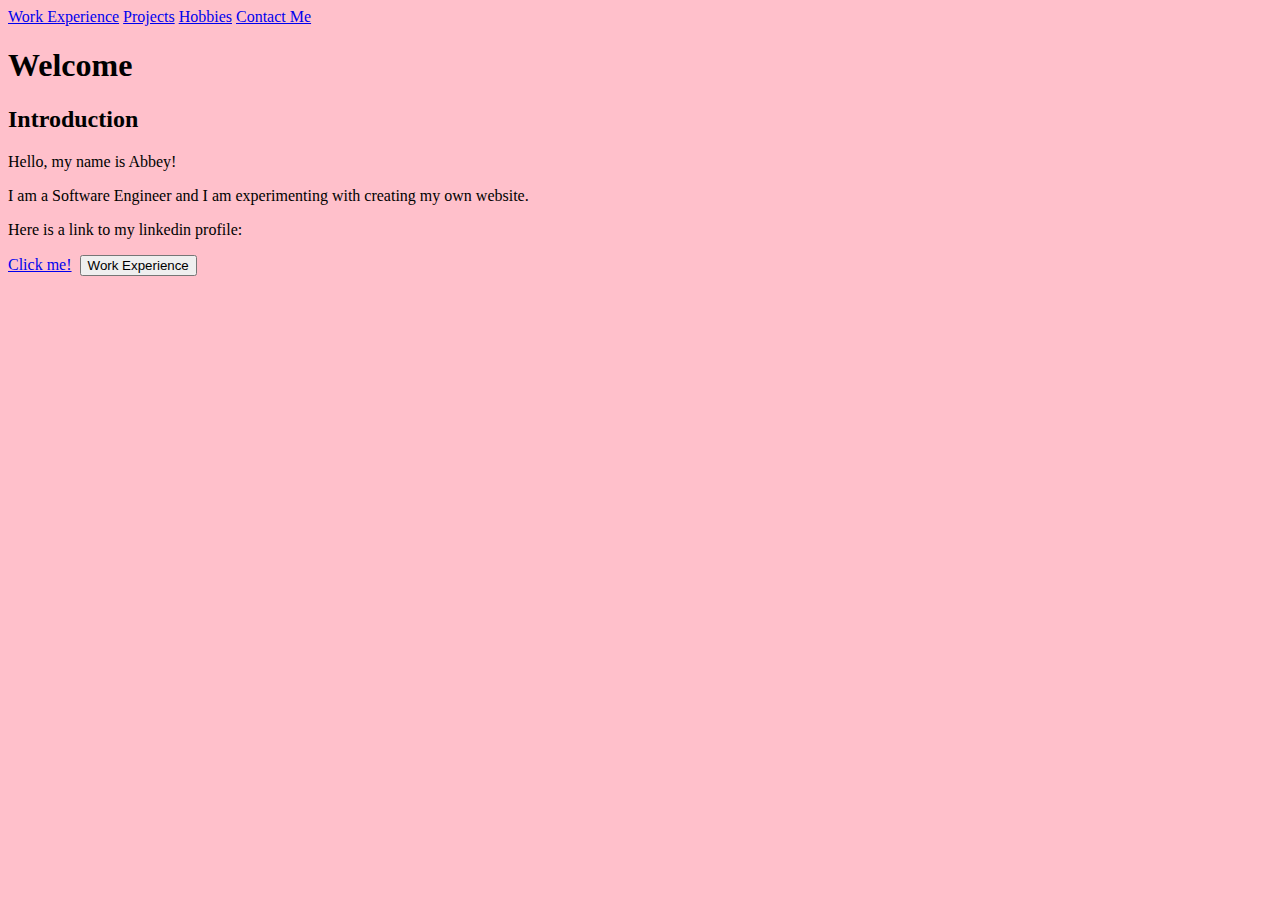
==== index.html @ 01e20711 "add navigation to all pages" ====
<html lang="en">
    <head>
        <title>Abbey Kerkmann</title>
    </head>

    <nav>
        <a href="/src/pages/work_experience.html">Work Experience</a>
        <a href="/src/pages/projects.html">Projects</a>
        <a href="/src/pages/hobbies.html">Hobbies</a>
        <a href="/src/pages/contact_me.html">Contact Me</a>
    </nav>
    
    <body style="background-color:pink">
        <h1>Welcome</h1>

        <h2>Introduction</h2>

        <p>Hello, my name is Abbey!</p>
        <p>I am a Software Engineer and I am experimenting with creating my own website.</p>
        <p>Here is a link to my linkedin profile:</p>
        <a href="https://www.linkedin.com/in/abbeykerkmann/">Click me!</a>
        <img src="" alt="" width="" height="">

        <button onclick="/src/work_experience.html">Work Experience</button>
    </body>
</html>
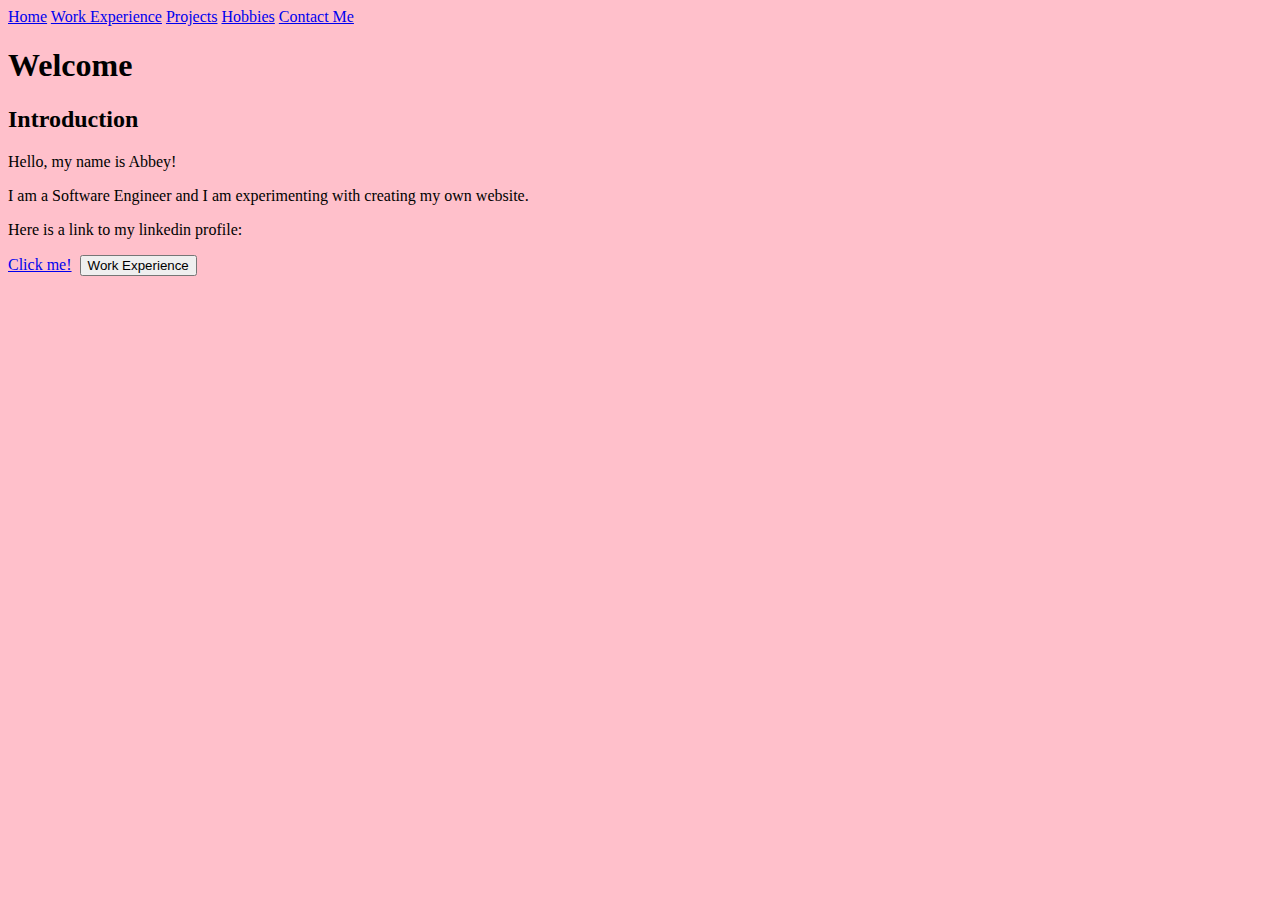
==== commit db271547: "add navigation back to home page" ====
--- a/index.html
+++ b/index.html
@@ -4,6 +4,7 @@
     </head>
 
     <nav>
+        <a href="index.html">Home</a>
         <a href="/src/pages/work_experience.html">Work Experience</a>
         <a href="/src/pages/projects.html">Projects</a>
         <a href="/src/pages/hobbies.html">Hobbies</a>
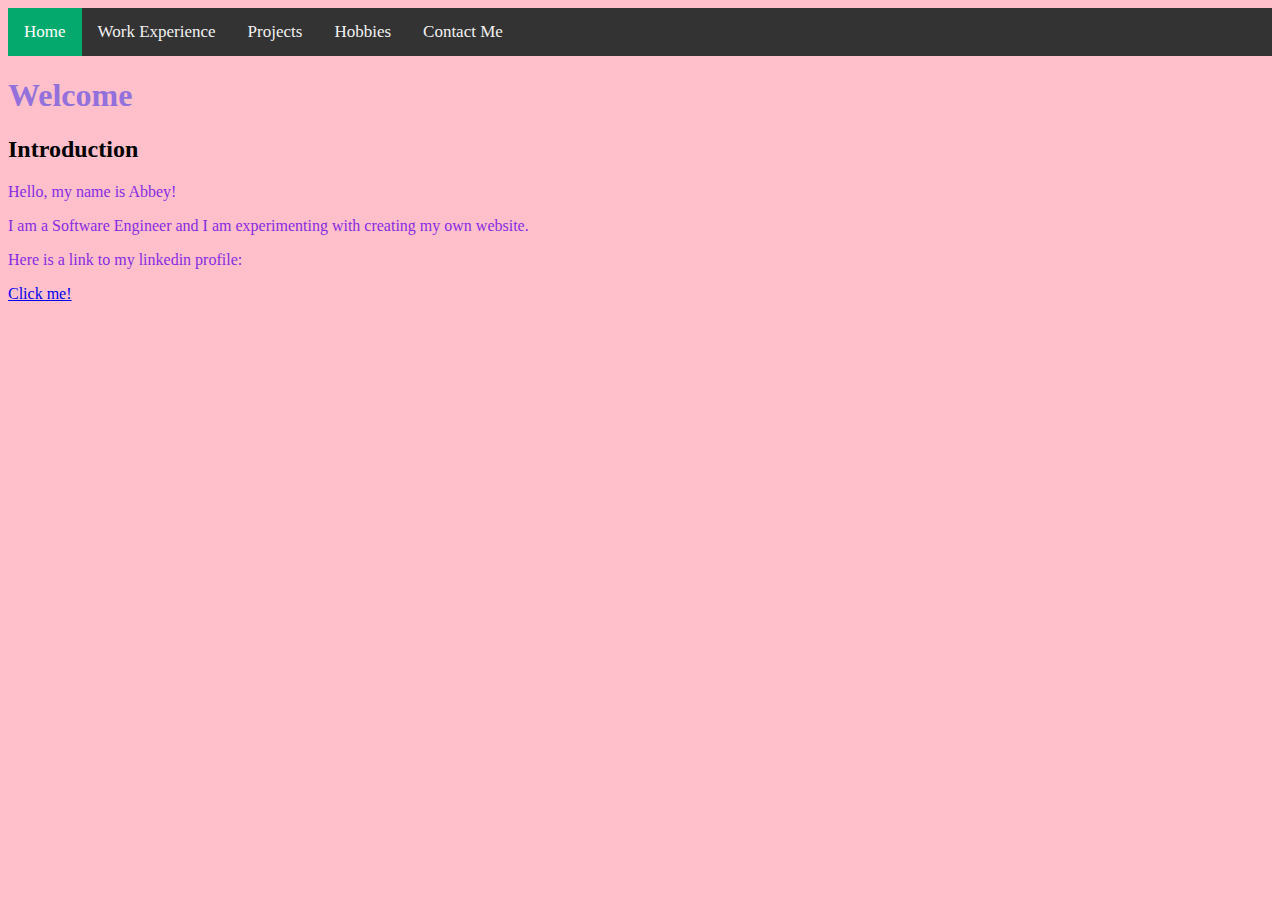
==== commit 2c06fe63: "try implementing a nav bar" ====
--- a/index.html
+++ b/index.html
@@ -1,15 +1,16 @@
 <html lang="en">
     <head>
         <title>Abbey Kerkmann</title>
+        <link rel="stylesheet" href="src/style/style.css">
     </head>
 
-    <nav>
-        <a href="index.html">Home</a>
+    <div class="topNav">
+        <a class="active" href="index.html">Home</a>
         <a href="/src/pages/work_experience.html">Work Experience</a>
         <a href="/src/pages/projects.html">Projects</a>
         <a href="/src/pages/hobbies.html">Hobbies</a>
         <a href="/src/pages/contact_me.html">Contact Me</a>
-    </nav>
+    </div>
     
     <body style="background-color:pink">
         <h1>Welcome</h1>
@@ -20,8 +21,5 @@
         <p>I am a Software Engineer and I am experimenting with creating my own website.</p>
         <p>Here is a link to my linkedin profile:</p>
         <a href="https://www.linkedin.com/in/abbeykerkmann/">Click me!</a>
-        <img src="" alt="" width="" height="">
-
-        <button onclick="/src/work_experience.html">Work Experience</button>
     </body>
 </html>--- a/src/style/style.css
+++ b/src/style/style.css
@@ -0,0 +1,37 @@
+body {
+    background-color: pink;
+}
+h1 {
+    color: mediumpurple;
+}
+p {
+    color: blueviolet;
+}
+
+/* Add a black background color to the top navigation */
+.topnav {
+    background-color: #333;
+    overflow: hidden;
+  }
+  
+  /* Style the links inside the navigation bar */
+  .topnav a {
+    float: left;
+    color: #f2f2f2;
+    text-align: center;
+    padding: 14px 16px;
+    text-decoration: none;
+    font-size: 17px;
+  }
+  
+  /* Change the color of links on hover */
+  .topnav a:hover {
+    background-color: #ddd;
+    color: black;
+  }
+  
+  /* Add a color to the active/current link */
+  .topnav a.active {
+    background-color: #04AA6D;
+    color: white;
+  }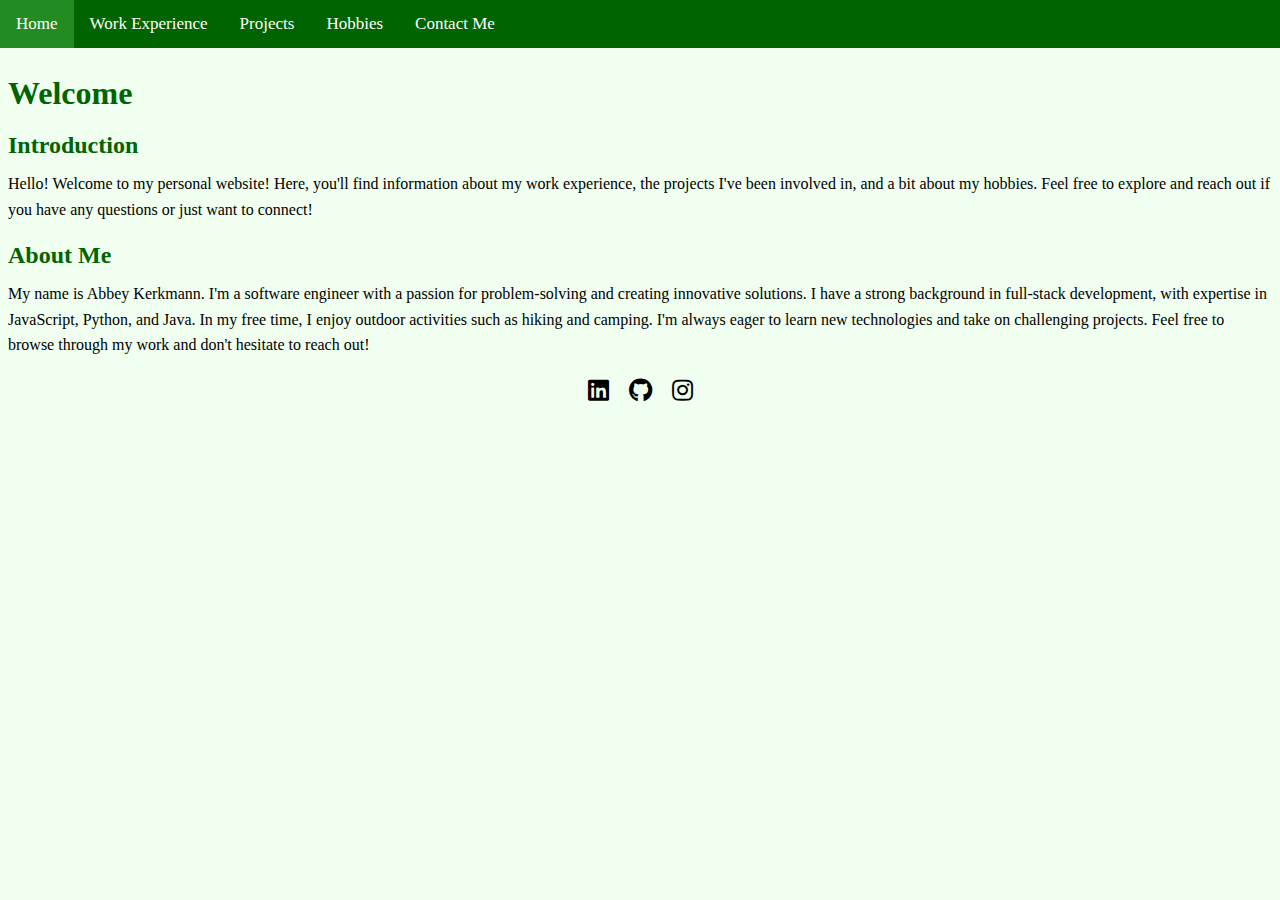
==== commit 4967d0e3: "add new content and styling" ====
--- a/index.html
+++ b/index.html
@@ -2,6 +2,7 @@
     <head>
         <title>Abbey Kerkmann</title>
         <link rel="stylesheet" href="src/style/style.css">
+        <link rel="stylesheet" href="https://cdnjs.cloudflare.com/ajax/libs/font-awesome/5.15.3/css/all.min.css">
     </head>
 
     <div class="topNav">
@@ -12,14 +13,20 @@
         <a href="/src/pages/contact_me.html">Contact Me</a>
     </div>
     
-    <body style="background-color:pink">
+    <body>
         <h1>Welcome</h1>
 
         <h2>Introduction</h2>
-
-        <p>Hello, my name is Abbey!</p>
-        <p>I am a Software Engineer and I am experimenting with creating my own website.</p>
-        <p>Here is a link to my linkedin profile:</p>
-        <a href="https://www.linkedin.com/in/abbeykerkmann/">Click me!</a>
+        <p>Hello! Welcome to my personal website! Here, you'll find information about my work experience, the projects I've been involved in, and a bit about my hobbies. Feel free to explore and reach out if you have any questions or just want to connect!</p>
+        
+        <h2>About Me</h2>
+        <p>My name is Abbey Kerkmann. I'm a software engineer with a passion for problem-solving and creating innovative solutions. I have a strong background in full-stack development, with expertise in JavaScript, Python, and Java. In my free time, I enjoy outdoor activities such as hiking and camping. I'm always eager to learn new technologies and take on challenging projects. Feel free to browse through my work and don't hesitate to reach out!</p>
+        
+        
+        <div class="social-media">
+            <a href="https://www.linkedin.com/in/abbeykerkmann/"><i class="fab fa-linkedin"></i></a>
+            <a href="https://github.com/abbeykerkmann"><i class="fab fa-github"></i></a>
+            <a href="https://instagram.com/abbeylk44"><i class="fab fa-instagram"></i></a>
+        </div>
     </body>
 </html>--- a/src/style/style.css
+++ b/src/style/style.css
@@ -1,37 +1,135 @@
-body {
-    background-color: pink;
-}
-h1 {
-    color: mediumpurple;
-}
-p {
-    color: blueviolet;
+:root {
+  --dark-color: darkgreen;
+  --light-color: lightgreen;
+  --secondary-color: forestgreen;
+  --background-color: honeydew;
+  --light-text: white;
+  --dark-text: black;
 }
 
-/* Add a black background color to the top navigation */
-.topnav {
-    background-color: #333;
-    overflow: hidden;
-  }
+/* Elements */
+
+body {
+  margin-top: 75px;
+  background-color: var(--background-color);
+}
+
+form {
+  width: 300px;
+  margin: 0 auto;
+}
+label {
+  display: block;
+  margin-top: 20px;
+}
+input[type="text"], textarea {
+  width: 100%;
+  padding: 10px;
+  margin-top: 5px;
+}
+input[type="submit"], input[type="reset"] {
+  margin-top: 20px;
+  padding: 10px 20px;
+}
+
+h1, h2 {
+  color: var(--dark-color);
+  margin-bottom: 0.5em;
+}
+
+h3, h4 {
+  color: var(--dark-text);
+  margin-top: 0.1em;
+  margin-bottom: 0.1em;
+}
+
+p {
+  line-height: 1.6;
+  margin-top: 0.1em;
+  margin-bottom: 0em;
+}
+
+ul, li {
+  color: var(--dark-text);
+  margin-top: 0.1em;
+}
+
+img {
+  border-radius: 5px;
+  margin-top: 20px;
+}
+
+hr {
+  border: none;
+  border-top: 2px solid var(--dark-color);
+  margin-top: 2em;
+  margin-bottom: 2em;
+}
+
+/* Classes */
+
+.image-container {
+  display: flex;
+  justify-content: space-between;
+  flex-wrap: wrap;
+  margin-top: 1em;
+  margin-bottom: 1em;
+}
+
+.image-container img {
+  flex: 1 0 auto;
+  margin: 10px;
+  max-width: 30%;
+}
+
+.social-media {
+  display: flex;
+  justify-content: center;
+  padding: 20px;
+}
+
+.social-media a {
+  color: #000;
+  margin: 0 10px;
+  font-size: 24px;
+  text-decoration: none;
+}
+
+.social-media a:hover {
+  color: #0077b5; /* Change this to your preferred color */
+}
+
+.topNav {
+  background-color: var(--dark-color);
+  overflow: hidden;
+  position: fixed;
+  top: 0;
+  left: 0;
+  width: 100%;
+}
   
-  /* Style the links inside the navigation bar */
-  .topnav a {
-    float: left;
-    color: #f2f2f2;
-    text-align: center;
-    padding: 14px 16px;
-    text-decoration: none;
-    font-size: 17px;
-  }
+/* Style the links inside the navigation bar */
+.topNav a {
+  float: left;
+  color: var(--light-text);
+  text-align: center;
+  padding: 14px 16px;
+  text-decoration: none;
+  font-size: 17px;
+}
   
-  /* Change the color of links on hover */
-  .topnav a:hover {
-    background-color: #ddd;
-    color: black;
-  }
-  
-  /* Add a color to the active/current link */
-  .topnav a.active {
-    background-color: #04AA6D;
-    color: white;
-  }+/* Change the color of links on hover */
+.topNav a:hover {
+  background-color: var(--light-color);
+  color: var(--dark-text);
+}
+
+/* Add a color to the active/current link */
+.topNav a.active {
+  background-color: var(--secondary-color);
+  color: var(--light-text);
+}
+
+.job {
+  margin-bottom: 1em;
+}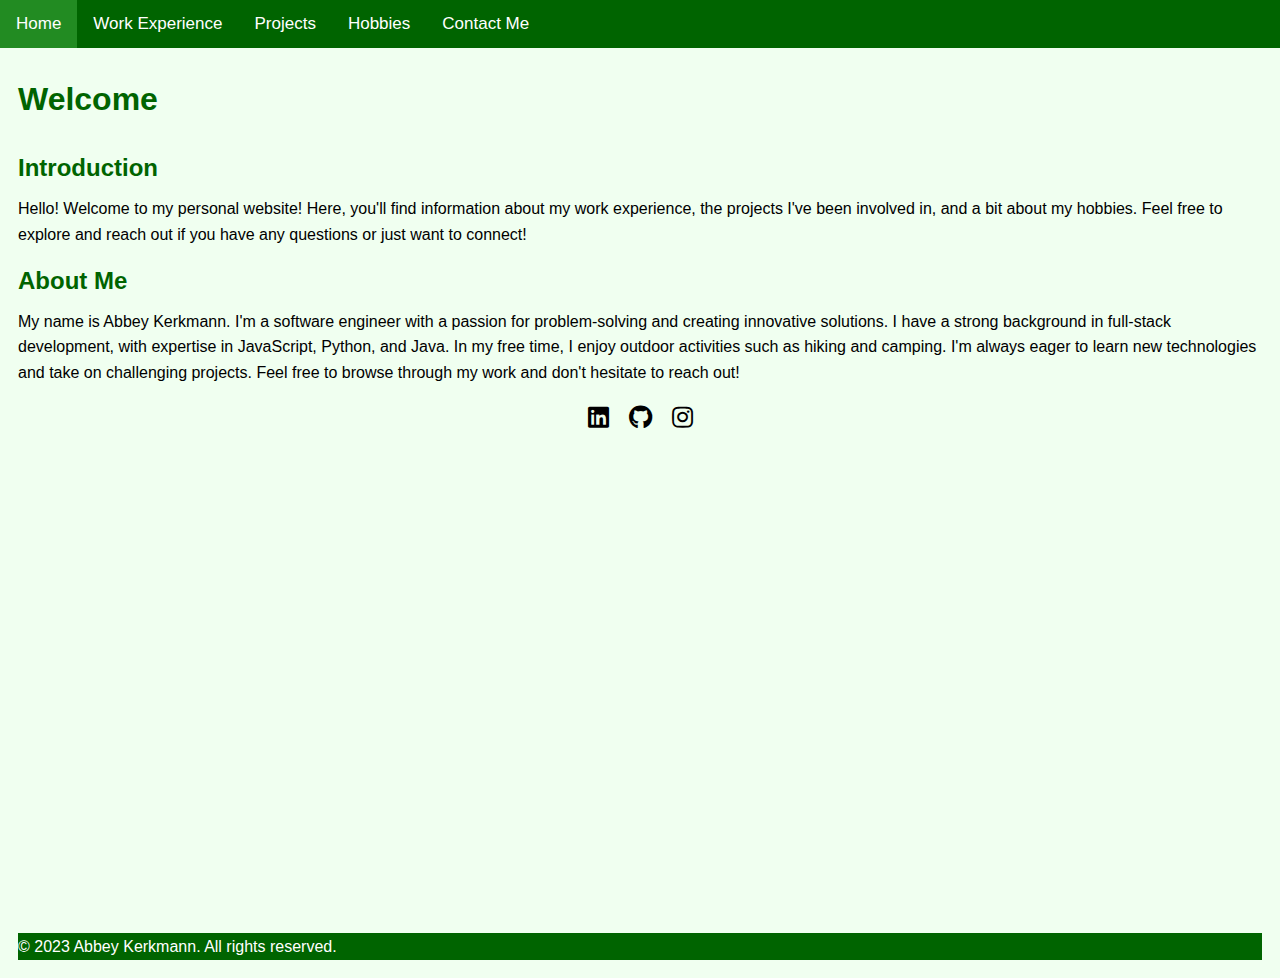
==== commit aedd3e6b: "add more styling and content" ====
--- a/index.html
+++ b/index.html
@@ -5,28 +5,32 @@
         <link rel="stylesheet" href="https://cdnjs.cloudflare.com/ajax/libs/font-awesome/5.15.3/css/all.min.css">
     </head>
 
-    <div class="topNav">
-        <a class="active" href="index.html">Home</a>
-        <a href="/src/pages/work_experience.html">Work Experience</a>
-        <a href="/src/pages/projects.html">Projects</a>
-        <a href="/src/pages/hobbies.html">Hobbies</a>
-        <a href="/src/pages/contact_me.html">Contact Me</a>
-    </div>
-    
     <body>
-        <h1>Welcome</h1>
+        <div class="container">
+            <div class="topNav">
+                <a class="active" href="index.html">Home</a>
+                <a href="/src/pages/work_experience.html">Work Experience</a>
+                <a href="/src/pages/projects.html">Projects</a>
+                <a href="/src/pages/hobbies.html">Hobbies</a>
+                <a href="/src/pages/contact_me.html">Contact Me</a>
+            </div>
 
-        <h2>Introduction</h2>
-        <p>Hello! Welcome to my personal website! Here, you'll find information about my work experience, the projects I've been involved in, and a bit about my hobbies. Feel free to explore and reach out if you have any questions or just want to connect!</p>
-        
-        <h2>About Me</h2>
-        <p>My name is Abbey Kerkmann. I'm a software engineer with a passion for problem-solving and creating innovative solutions. I have a strong background in full-stack development, with expertise in JavaScript, Python, and Java. In my free time, I enjoy outdoor activities such as hiking and camping. I'm always eager to learn new technologies and take on challenging projects. Feel free to browse through my work and don't hesitate to reach out!</p>
-        
-        
-        <div class="social-media">
-            <a href="https://www.linkedin.com/in/abbeykerkmann/"><i class="fab fa-linkedin"></i></a>
-            <a href="https://github.com/abbeykerkmann"><i class="fab fa-github"></i></a>
-            <a href="https://instagram.com/abbeylk44"><i class="fab fa-instagram"></i></a>
+            <h1>Welcome</h1>
+
+            <h2>Introduction</h2>
+            <p>Hello! Welcome to my personal website! Here, you'll find information about my work experience, the projects I've been involved in, and a bit about my hobbies. Feel free to explore and reach out if you have any questions or just want to connect!</p>
+
+            <h2>About Me</h2>
+            <p>My name is Abbey Kerkmann. I'm a software engineer with a passion for problem-solving and creating innovative solutions. I have a strong background in full-stack development, with expertise in JavaScript, Python, and Java. In my free time, I enjoy outdoor activities such as hiking and camping. I'm always eager to learn new technologies and take on challenging projects. Feel free to browse through my work and don't hesitate to reach out!</p>
+
+            <div class="social-media">
+                <a href="https://www.linkedin.com/in/abbeykerkmann/"><i class="fab fa-linkedin"></i></a>
+                <a href="https://github.com/abbeykerkmann"><i class="fab fa-github"></i></a>
+                <a href="https://instagram.com/abbeylk44"><i class="fab fa-instagram"></i></a>
+            </div>
+            <footer>
+                <p>&copy; 2023 Abbey Kerkmann. All rights reserved.</p>
+            </footer>
         </div>
     </body>
 </html>--- a/src/style/style.css
+++ b/src/style/style.css
@@ -10,23 +10,28 @@
 /* Elements */
 
 body {
-  margin-top: 75px;
+  padding: 10;
+  margin-top: 50px;
   background-color: var(--background-color);
+  font-family: 'Trebuchet MS', 'Lucida Sans Unicode', 'Lucida Grande', 'Lucida Sans', Arial, sans-serif;
 }
 
 form {
   width: 300px;
   margin: 0 auto;
 }
+
 label {
   display: block;
   margin-top: 20px;
 }
+
 input[type="text"], textarea {
   width: 100%;
   padding: 10px;
   margin-top: 5px;
 }
+
 input[type="submit"], input[type="reset"] {
   margin-top: 20px;
   padding: 10px 20px;
@@ -64,6 +69,14 @@
   border-top: 2px solid var(--dark-color);
   margin-top: 2em;
   margin-bottom: 2em;
+}
+
+footer {
+  background-color: var(--dark-color);
+  color: var(--light-text);
+  margin-top: auto;
+  padding: 0;
+  width: 100%;
 }
 
 /* Classes */
@@ -132,4 +145,24 @@
 
 .job {
   margin-bottom: 1em;
+}
+
+.character {
+  display: flex;
+  justify-content: space-between;
+  flex-wrap: wrap;
+  margin-top: 1em;
+  margin-bottom: 1em;
+}
+
+.character img {
+  flex: 1 0 auto;
+  margin: 10px;
+  max-width: 30%;
+}
+
+.container {
+  display: flex;
+  flex-direction: column;
+  min-height: 100vh;
 }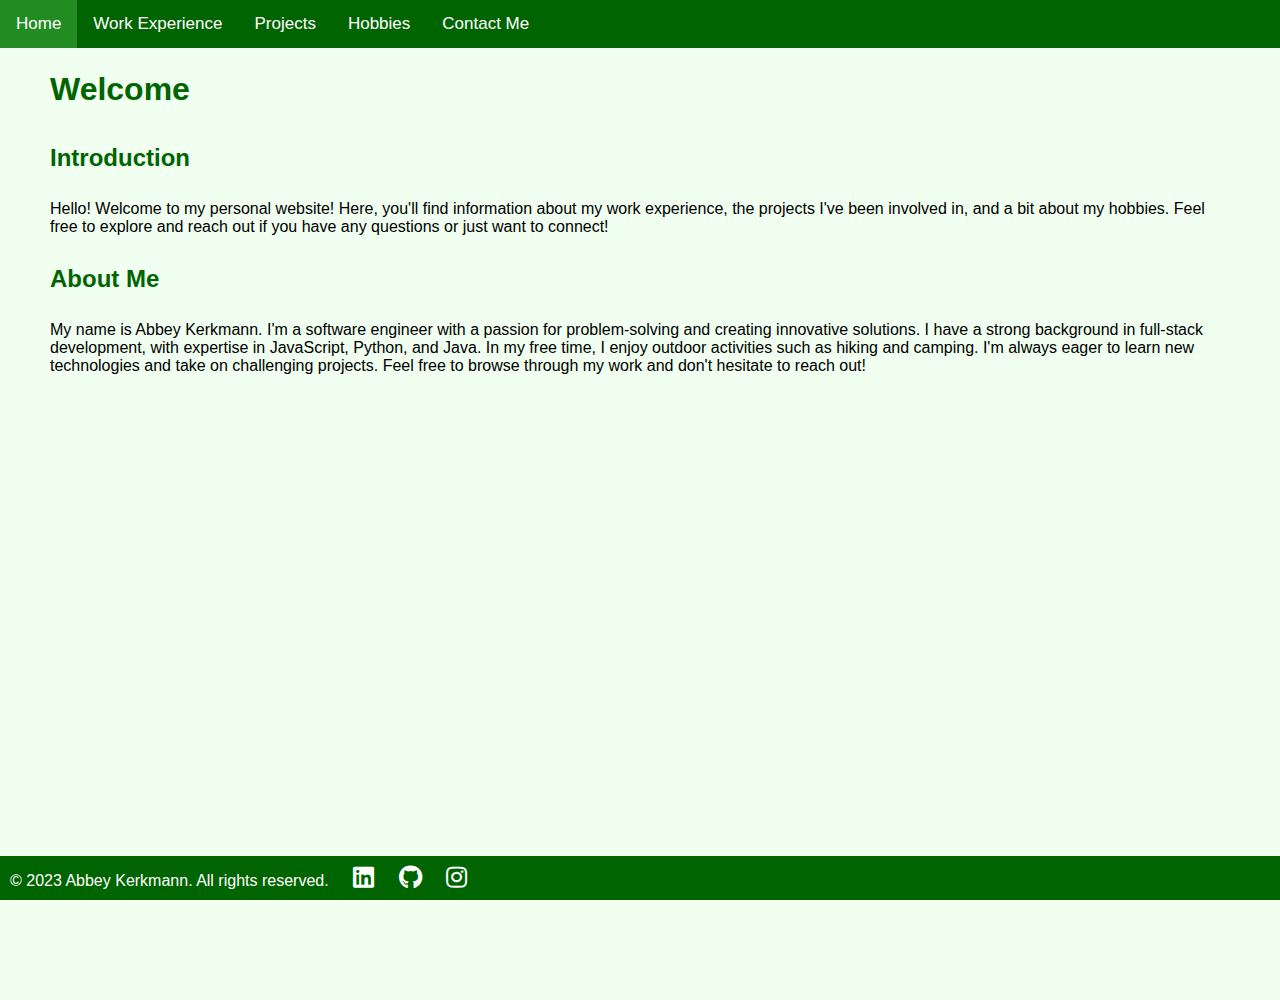
==== commit 99720c8e: "work with the footer" ====
--- a/index.html
+++ b/index.html
@@ -23,13 +23,13 @@
             <h2>About Me</h2>
             <p>My name is Abbey Kerkmann. I'm a software engineer with a passion for problem-solving and creating innovative solutions. I have a strong background in full-stack development, with expertise in JavaScript, Python, and Java. In my free time, I enjoy outdoor activities such as hiking and camping. I'm always eager to learn new technologies and take on challenging projects. Feel free to browse through my work and don't hesitate to reach out!</p>
 
-            <div class="social-media">
-                <a href="https://www.linkedin.com/in/abbeykerkmann/"><i class="fab fa-linkedin"></i></a>
-                <a href="https://github.com/abbeykerkmann"><i class="fab fa-github"></i></a>
-                <a href="https://instagram.com/abbeylk44"><i class="fab fa-instagram"></i></a>
-            </div>
             <footer>
-                <p>&copy; 2023 Abbey Kerkmann. All rights reserved.</p>
+                <p class="footer-p">&copy; 2023 Abbey Kerkmann. All rights reserved.</p>
+                <div class="social-media">
+                    <a href="https://www.linkedin.com/in/abbeykerkmann/"><i class="fab fa-linkedin"></i></a>
+                    <a href="https://github.com/abbeykerkmann"><i class="fab fa-github"></i></a>
+                    <a href="https://instagram.com/abbeylk44"><i class="fab fa-instagram"></i></a>
+                </div>
             </footer>
         </div>
     </body>
--- a/src/style/style.css
+++ b/src/style/style.css
@@ -10,8 +10,7 @@
 /* Elements */
 
 body {
-  padding: 10;
-  margin-top: 50px;
+  margin: 50px;
   background-color: var(--background-color);
   font-family: 'Trebuchet MS', 'Lucida Sans Unicode', 'Lucida Grande', 'Lucida Sans', Arial, sans-serif;
 }
@@ -49,9 +48,8 @@
 }
 
 p {
-  line-height: 1.6;
-  margin-top: 0.1em;
-  margin-bottom: 0em;
+  line-height: 1.1;
+  margin-bottom: 10px;
 }
 
 ul, li {
@@ -65,17 +63,17 @@
 }
 
 hr {
-  border: none;
   border-top: 2px solid var(--dark-color);
-  margin-top: 2em;
-  margin-bottom: 2em;
+  margin-left: 0;
+  margin-right: 0;
 }
 
 footer {
   background-color: var(--dark-color);
   color: var(--light-text);
-  margin-top: auto;
-  padding: 0;
+  position: fixed;
+  left: 0;
+  bottom: 0;
   width: 100%;
 }
 
@@ -85,7 +83,6 @@
   display: flex;
   justify-content: space-between;
   flex-wrap: wrap;
-  margin-top: 1em;
   margin-bottom: 1em;
 }
 
@@ -96,20 +93,19 @@
 }
 
 .social-media {
-  display: flex;
-  justify-content: center;
+  display: inline;
   padding: 20px;
 }
 
 .social-media a {
-  color: #000;
-  margin: 0 10px;
+  color: var(--light-text);
+  margin-right: 20px;
   font-size: 24px;
   text-decoration: none;
 }
 
 .social-media a:hover {
-  color: #0077b5; /* Change this to your preferred color */
+  color: var(--light-color); /* Change this to your preferred color */
 }
 
 .topNav {
@@ -143,26 +139,24 @@
   color: var(--light-text);
 }
 
-.job {
-  margin-bottom: 1em;
+.character {
+  display: flex;
+  flex-wrap: wrap;
 }
 
-.character {
-  display: flex;
-  justify-content: space-between;
-  flex-wrap: wrap;
-  margin-top: 1em;
-  margin-bottom: 1em;
-}
-
-.character img {
-  flex: 1 0 auto;
+.character > div {
+  flex: 1 0 30%;
   margin: 10px;
-  max-width: 30%;
+  text-align: center;
 }
 
 .container {
   display: flex;
   flex-direction: column;
   min-height: 100vh;
+}
+
+.footer-p {
+  display: inline-block;
+  padding-left: 10px;
 }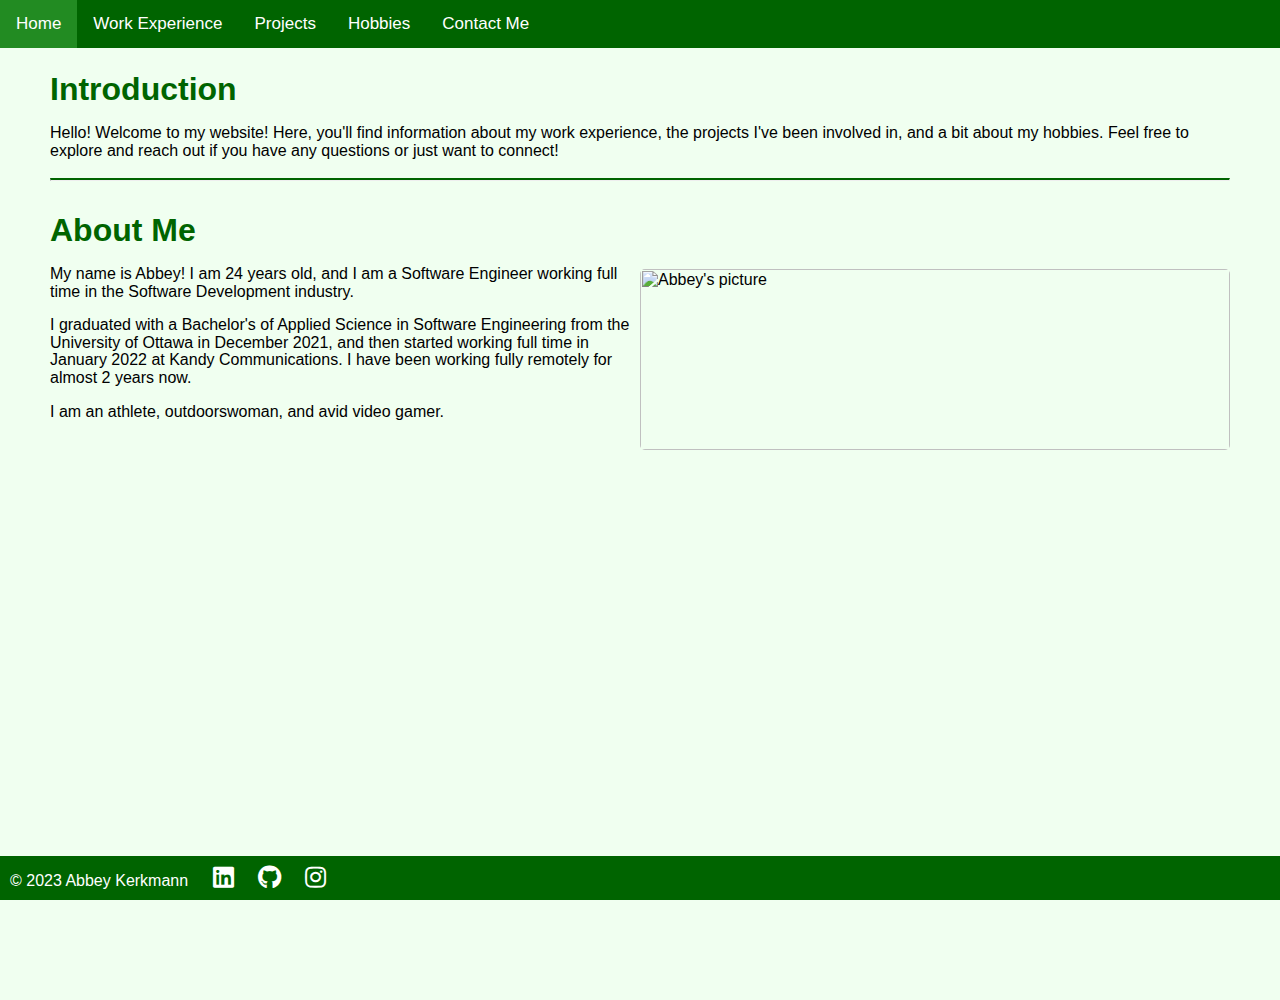
==== commit 52647043: "add more content and update the footer" ====
--- a/index.html
+++ b/index.html
@@ -15,16 +15,25 @@
                 <a href="/src/pages/contact_me.html">Contact Me</a>
             </div>
 
-            <h1>Welcome</h1>
+            <h1>Introduction</h1>
+            <p>Hello! Welcome to my website! Here, you'll find information about my work experience, the projects I've been involved in, and a bit about my hobbies. Feel free to explore and reach out if you have any questions or just want to connect!</p>
 
-            <h2>Introduction</h2>
-            <p>Hello! Welcome to my personal website! Here, you'll find information about my work experience, the projects I've been involved in, and a bit about my hobbies. Feel free to explore and reach out if you have any questions or just want to connect!</p>
+            <hr>
 
-            <h2>About Me</h2>
-            <p>My name is Abbey Kerkmann. I'm a software engineer with a passion for problem-solving and creating innovative solutions. I have a strong background in full-stack development, with expertise in JavaScript, Python, and Java. In my free time, I enjoy outdoor activities such as hiking and camping. I'm always eager to learn new technologies and take on challenging projects. Feel free to browse through my work and don't hesitate to reach out!</p>
-
+            <h1>About Me</h1>
+            <div style="display: flex;">
+                <div style="flex: 50%;">
+                    <p>My name is Abbey! I am 24 years old, and I am a Software Engineer working full time in the Software Development industry.</p>
+                    <p>I graduated with a Bachelor's of Applied Science in Software Engineering from the University of Ottawa in December 2021,
+                        and then started working full time in January 2022 at Kandy Communications. I have been working fully remotely for almost 2 years now.</p>
+                    <p>I am an athlete, outdoorswoman, and avid video gamer.</p>
+                </div>
+                <div style="flex: 50%;">
+                    <img src="path_to_image.jpg" alt="Abbey's picture" style="width: 100%;">
+                </div>
+            </div>
             <footer>
-                <p class="footer-p">&copy; 2023 Abbey Kerkmann. All rights reserved.</p>
+                <p class="footer-p">&copy; 2023 Abbey Kerkmann</p>
                 <div class="social-media">
                     <a href="https://www.linkedin.com/in/abbeykerkmann/"><i class="fab fa-linkedin"></i></a>
                     <a href="https://github.com/abbeykerkmann"><i class="fab fa-github"></i></a>
--- a/src/style/style.css
+++ b/src/style/style.css
@@ -38,13 +38,13 @@
 
 h1, h2 {
   color: var(--dark-color);
-  margin-bottom: 0.5em;
+  margin-bottom: 0px;
 }
 
 h3, h4 {
   color: var(--dark-text);
-  margin-top: 0.1em;
-  margin-bottom: 0.1em;
+  margin-top: 5px;
+  margin-bottom: 5px;
 }
 
 p {
@@ -52,9 +52,13 @@
   margin-bottom: 10px;
 }
 
-ul, li {
-  color: var(--dark-text);
-  margin-top: 0.1em;
+ul {
+  color: var(--dark-text);
+  margin-bottom: 20px;
+}
+
+li {
+  margin-bottom: 5px;
 }
 
 img {
@@ -66,6 +70,7 @@
   border-top: 2px solid var(--dark-color);
   margin-left: 0;
   margin-right: 0;
+  margin-bottom: 10px;
 }
 
 footer {
@@ -77,13 +82,29 @@
   width: 100%;
 }
 
+input[type="submit"],
+input[type="reset"] {
+  background-color: var(--secondary-color);
+  color: var(--light-text);
+  padding: 10px 20px;
+  border-radius: 5px;
+  text-decoration: none;
+  margin-top: 20px;
+}
+
+input[type="submit"]:hover,
+input[type="reset"]:hover {
+  background-color: var(--light-color);
+  color: var(--dark-text);
+}
+
 /* Classes */
 
 .image-container {
   display: flex;
   justify-content: space-between;
   flex-wrap: wrap;
-  margin-bottom: 1em;
+  margin-bottom: 20px;
 }
 
 .image-container img {
@@ -159,4 +180,22 @@
 .footer-p {
   display: inline-block;
   padding-left: 10px;
+}
+
+.github-link {
+  background-color: var(--secondary-color);
+  color: var(--light-text);
+  padding: 10px 20px;
+  border-radius: 5px;
+  text-decoration: none;
+  margin-bottom: 20px;
+}
+
+.github-link:hover {
+  background-color: var(--light-color);
+  color: var(--dark-text);
+}
+
+.project {
+  margin-bottom: 20px;
 }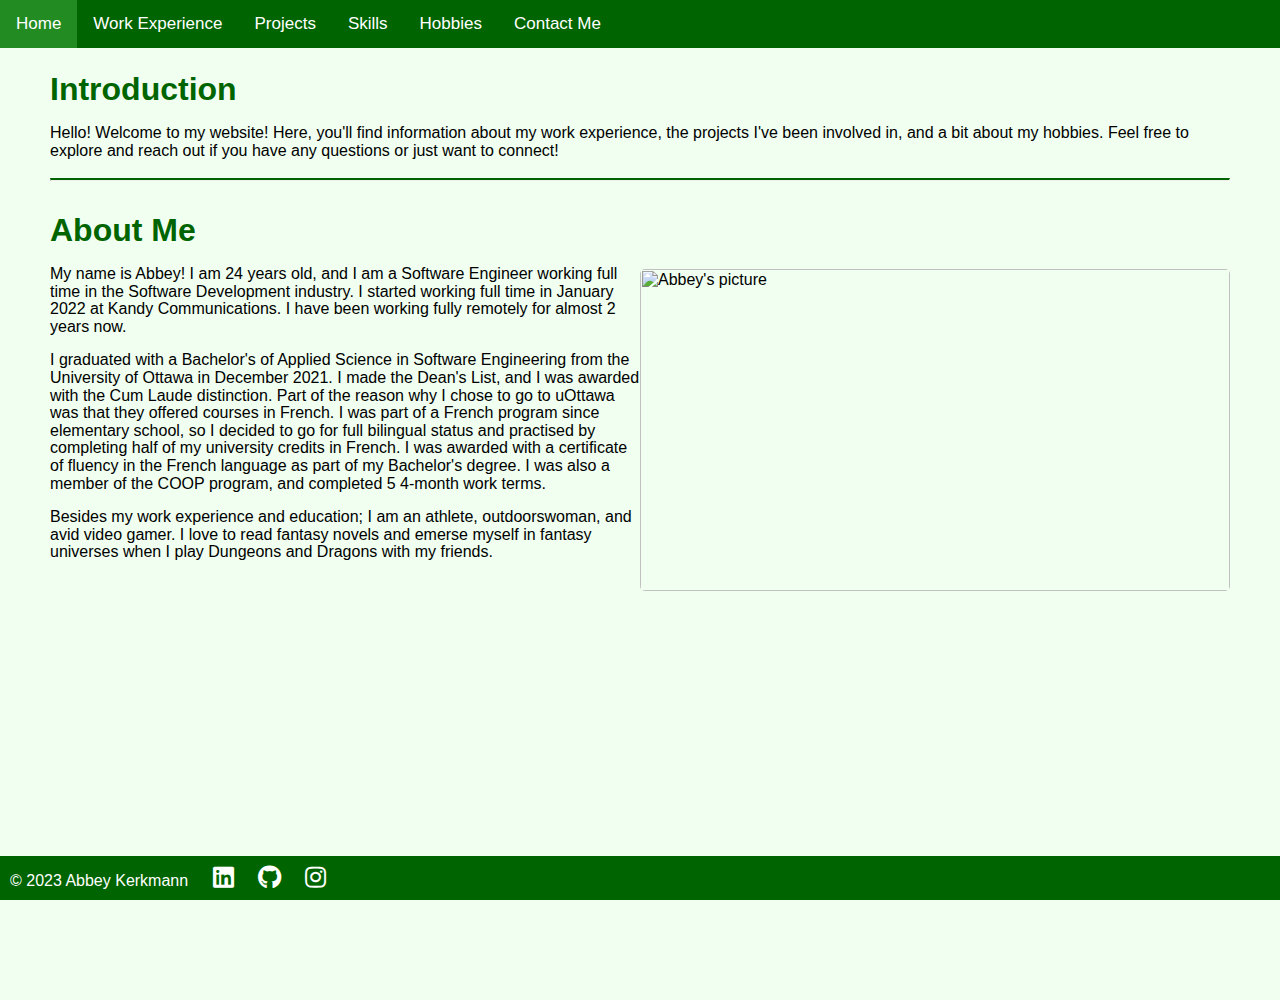
==== commit 7e2fb760: "attempt to add a skills page" ====
--- a/index.html
+++ b/index.html
@@ -11,6 +11,7 @@
                 <a class="active" href="index.html">Home</a>
                 <a href="/src/pages/work_experience.html">Work Experience</a>
                 <a href="/src/pages/projects.html">Projects</a>
+                <a href="/src/pages/skills.html">Skills</a>
                 <a href="/src/pages/hobbies.html">Hobbies</a>
                 <a href="/src/pages/contact_me.html">Contact Me</a>
             </div>
@@ -23,10 +24,14 @@
             <h1>About Me</h1>
             <div style="display: flex;">
                 <div style="flex: 50%;">
-                    <p>My name is Abbey! I am 24 years old, and I am a Software Engineer working full time in the Software Development industry.</p>
-                    <p>I graduated with a Bachelor's of Applied Science in Software Engineering from the University of Ottawa in December 2021,
-                        and then started working full time in January 2022 at Kandy Communications. I have been working fully remotely for almost 2 years now.</p>
-                    <p>I am an athlete, outdoorswoman, and avid video gamer.</p>
+                    <p>My name is Abbey! I am 24 years old, and I am a Software Engineer working full time in the Software Development industry.
+                        I started working full time in January 2022 at Kandy Communications. I have been working fully remotely for almost 2 years now.</p>
+                    <p>I graduated with a Bachelor's of Applied Science in Software Engineering from the University of Ottawa in December 2021.
+                        I made the Dean's List, and I was awarded with the Cum Laude distinction.
+                        Part of the reason why I chose to go to uOttawa was that they offered courses in French. I was part of a French program since elementary school, so I decided to go for full bilingual status and practised by completing half of my university credits in French. I was awarded with a certificate of fluency in the French language as part of my Bachelor's degree.
+                        I was also a member of the COOP program, and completed 5 4-month work terms.</p>
+                    <p>Besides my work experience and education; I am an athlete, outdoorswoman, and avid video gamer.
+                        I love to read fantasy novels and emerse myself in fantasy universes when I play Dungeons and Dragons with my friends.</p>
                 </div>
                 <div style="flex: 50%;">
                     <img src="path_to_image.jpg" alt="Abbey's picture" style="width: 100%;">
--- a/src/style/style.css
+++ b/src/style/style.css
@@ -182,7 +182,7 @@
   padding-left: 10px;
 }
 
-.github-link {
+.button-link {
   background-color: var(--secondary-color);
   color: var(--light-text);
   padding: 10px 20px;
@@ -191,7 +191,7 @@
   margin-bottom: 20px;
 }
 
-.github-link:hover {
+.button-link:hover {
   background-color: var(--light-color);
   color: var(--dark-text);
 }
